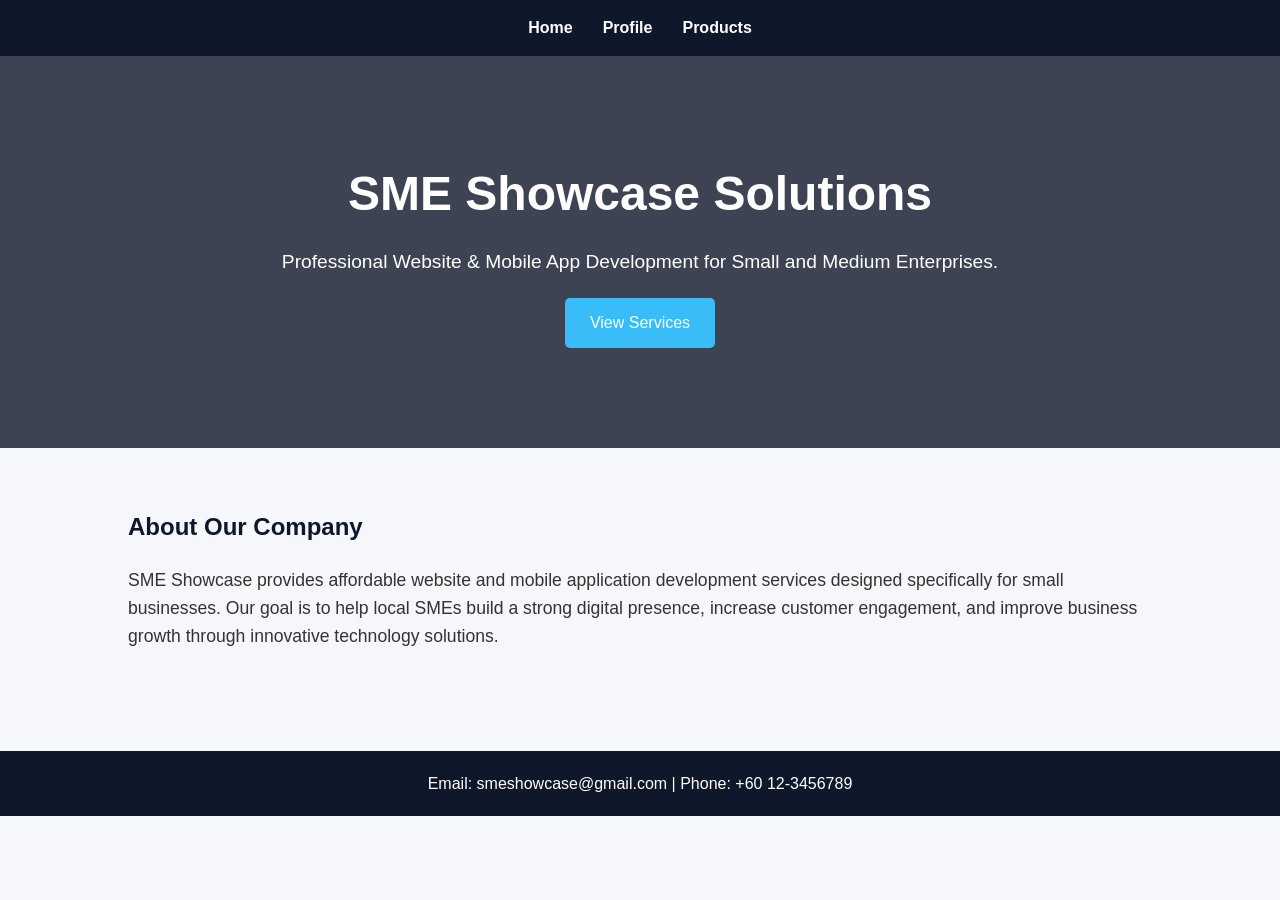
==== index.html @ 8bab9597 "Add files via upload" ====
<!DOCTYPE html>
<html>
<head>
    <title>SME Showcase</title>
    <link rel="stylesheet" href="style.css">
</head>

<body>

<nav>
    <a href="index.html">Home</a>
    <a href="profile.html">Profile</a>
    <a href="products.html">Products</a>
</nav>

<header>
    <h1>SME Showcase Solutions</h1>

    <p>
        Professional Website & Mobile App Development
        for Small and Medium Enterprises.
    </p>

    <a href="products.html" class="btn">
        View Services
    </a>
</header>

<section>
    <h2>About Our Company</h2>

    <p>
        SME Showcase provides affordable website and mobile
        application development services designed specifically
        for small businesses. Our goal is to help local SMEs
        build a strong digital presence, increase customer
        engagement, and improve business growth through
        innovative technology solutions.
    </p>
</section>

<footer>
    <p>Email: smeshowcase@gmail.com | Phone: +60 12-3456789</p>
</footer>

</body>
</html>
---- style.css ----
/* General */
*{
    margin:0;
    padding:0;
    box-sizing:border-box;
}

body{
    font-family:'Segoe UI', Tahoma, Geneva, Verdana, sans-serif;
    background:#f5f7fa;
    color:#333;
    line-height:1.6;
}

/* Navigation */
nav{
    background:#0f172a;
    padding:15px 50px;
    display:flex;
    justify-content:center;
    gap:30px;
}

nav a{
    color:white;
    text-decoration:none;
    font-weight:bold;
    transition:0.3s;
}

nav a:hover{
    color:#38bdf8;
}

/* Hero Section */
header{
    background:linear-gradient(rgba(15,23,42,0.8),
    rgba(15,23,42,0.8)),
    url('../images/banner.jpg');
    background-size:cover;
    background-position:center;
    color:white;
    text-align:center;
    padding:100px 20px;
}

header h1{
    font-size:3rem;
    margin-bottom:15px;
}

header p{
    font-size:1.2rem;
    margin-bottom:20px;
}

.btn{
    display:inline-block;
    background:#38bdf8;
    color:white;
    padding:12px 25px;
    text-decoration:none;
    border-radius:5px;
    transition:0.3s;
}

.btn:hover{
    background:#0284c7;
}

/* Content Section */
section{
    padding:60px 10%;
}

section h2{
    margin-bottom:20px;
    color:#0f172a;
}

section p{
    font-size:1.1rem;
}

/* Product Cards */
.products-container{
    display:flex;
    justify-content:center;
    gap:30px;
    flex-wrap:wrap;
    padding:40px;
}

.product{
    background:white;
    width:300px;
    border-radius:10px;
    overflow:hidden;
    box-shadow:0 5px 15px rgba(0,0,0,0.1);
    transition:0.3s;
}

.product:hover{
    transform:translateY(-10px);
}

.product img{
    width:100%;
    height:200px;
    object-fit:cover;
}

.product-content{
    padding:20px;
}

.product h3{
    margin-bottom:10px;
}

.price{
    color:#0284c7;
    font-size:1.4rem;
    font-weight:bold;
}

/* Profile */
.profile-container{
    max-width:800px;
    margin:auto;
    text-align:center;
    padding:50px 20px;
}

.profile-container img{
    width:220px;
    border-radius:50%;
    margin-bottom:20px;
    border:5px solid #38bdf8;
}

.profile-container h2{
    margin-bottom:15px;
}

/* Footer */
footer{
    background:#0f172a;
    color:white;
    text-align:center;
    padding:20px;
    margin-top:40px;
}

/* Responsive */
@media(max-width:768px){

    nav{
        flex-direction:column;
        align-items:center;
    }

    header h1{
        font-size:2rem;
    }

    .products-container{
        flex-direction:column;
        align-items:center;
    }
}
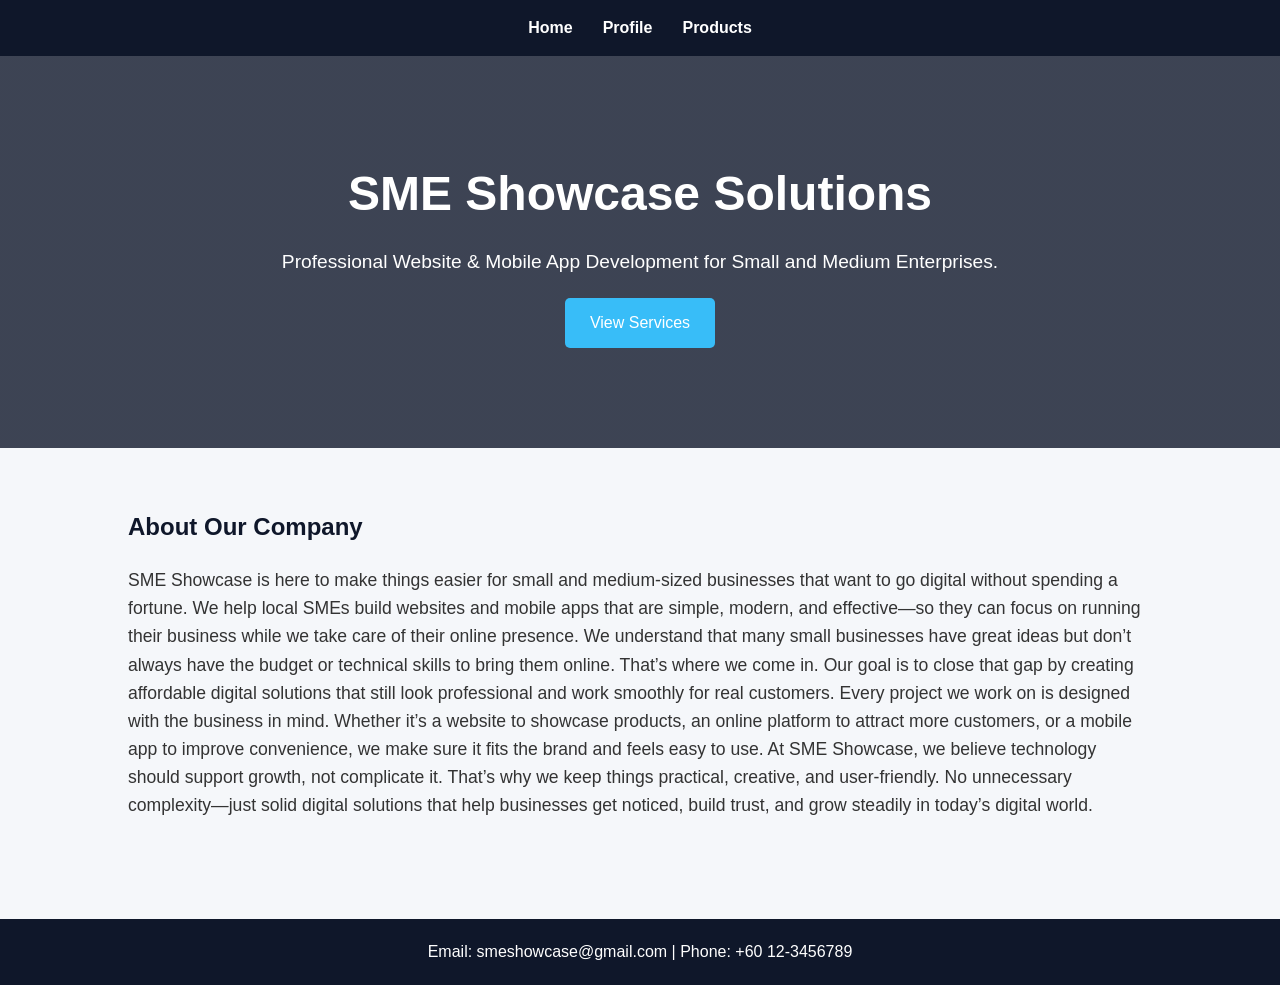
==== commit 3c2cd890: "Update index.html" ====
--- a/index.html
+++ b/index.html
@@ -30,12 +30,13 @@
     <h2>About Our Company</h2>
 
     <p>
-        SME Showcase provides affordable website and mobile
-        application development services designed specifically
-        for small businesses. Our goal is to help local SMEs
-        build a strong digital presence, increase customer
-        engagement, and improve business growth through
-        innovative technology solutions.
+        SME Showcase is here to make things easier for small and medium-sized businesses that want to go digital without spending a fortune. We help local SMEs build websites and mobile apps that are simple, modern, and effective—so they can focus on running their business while we take care of their online presence.
+        
+        We understand that many small businesses have great ideas but don’t always have the budget or technical skills to bring them online. That’s where we come in. Our goal is to close that gap by creating affordable digital solutions that still look professional and work smoothly for real customers.
+        
+        Every project we work on is designed with the business in mind. Whether it’s a website to showcase products, an online platform to attract more customers, or a mobile app to improve convenience, we make sure it fits the brand and feels easy to use.
+        
+        At SME Showcase, we believe technology should support growth, not complicate it. That’s why we keep things practical, creative, and user-friendly. No unnecessary complexity—just solid digital solutions that help businesses get noticed, build trust, and grow steadily in today’s digital world.
     </p>
 </section>
 
@@ -44,4 +45,4 @@
 </footer>
 
 </body>
-</html>+</html>
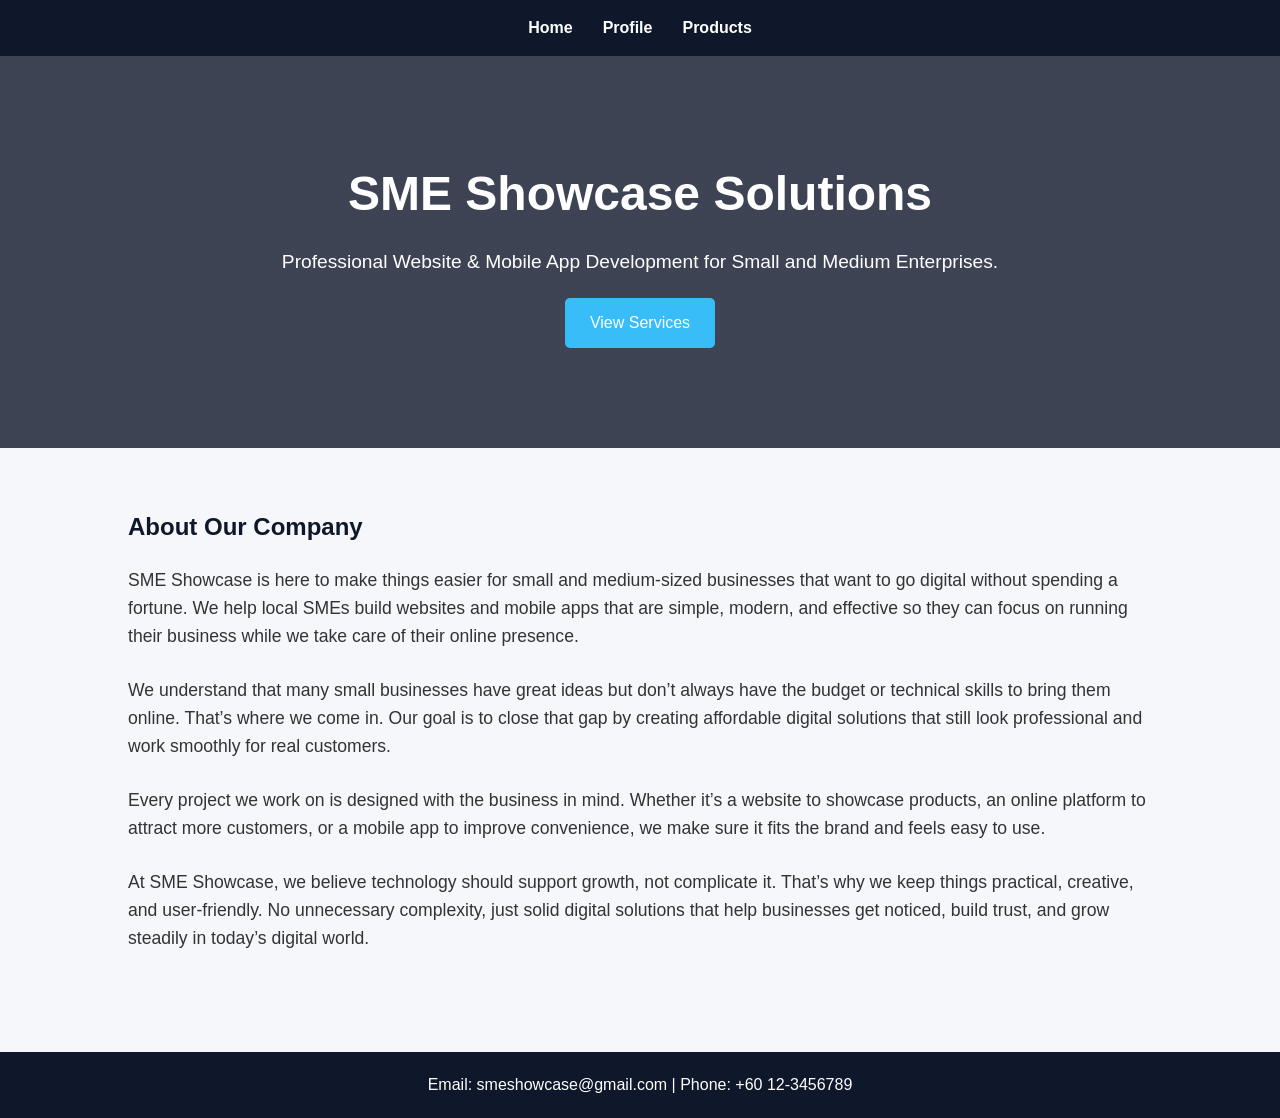
==== commit 957bf486: "Update index.html" ====
--- a/index.html
+++ b/index.html
@@ -30,14 +30,21 @@
     <h2>About Our Company</h2>
 
     <p>
-        SME Showcase is here to make things easier for small and medium-sized businesses that want to go digital without spending a fortune. We help local SMEs build websites and mobile apps that are simple, modern, and effective—so they can focus on running their business while we take care of their online presence.
-        
+        SME Showcase is here to make things easier for small and medium-sized businesses that want to go digital without spending a fortune. We help local SMEs build websites and mobile apps that are simple, modern, and effective so they can focus on running their business while we take care of their online presence.
+    </p>
+    <br>
+    <p>
         We understand that many small businesses have great ideas but don’t always have the budget or technical skills to bring them online. That’s where we come in. Our goal is to close that gap by creating affordable digital solutions that still look professional and work smoothly for real customers.
-        
+    </p>
+    <br>
+    <p>
         Every project we work on is designed with the business in mind. Whether it’s a website to showcase products, an online platform to attract more customers, or a mobile app to improve convenience, we make sure it fits the brand and feels easy to use.
-        
-        At SME Showcase, we believe technology should support growth, not complicate it. That’s why we keep things practical, creative, and user-friendly. No unnecessary complexity—just solid digital solutions that help businesses get noticed, build trust, and grow steadily in today’s digital world.
     </p>
+    <br>
+    <p>
+        At SME Showcase, we believe technology should support growth, not complicate it. That’s why we keep things practical, creative, and user-friendly. No unnecessary complexity, just solid digital solutions that help businesses get noticed, build trust, and grow steadily in today’s digital world.
+    </p>
+    
 </section>
 
 <footer>
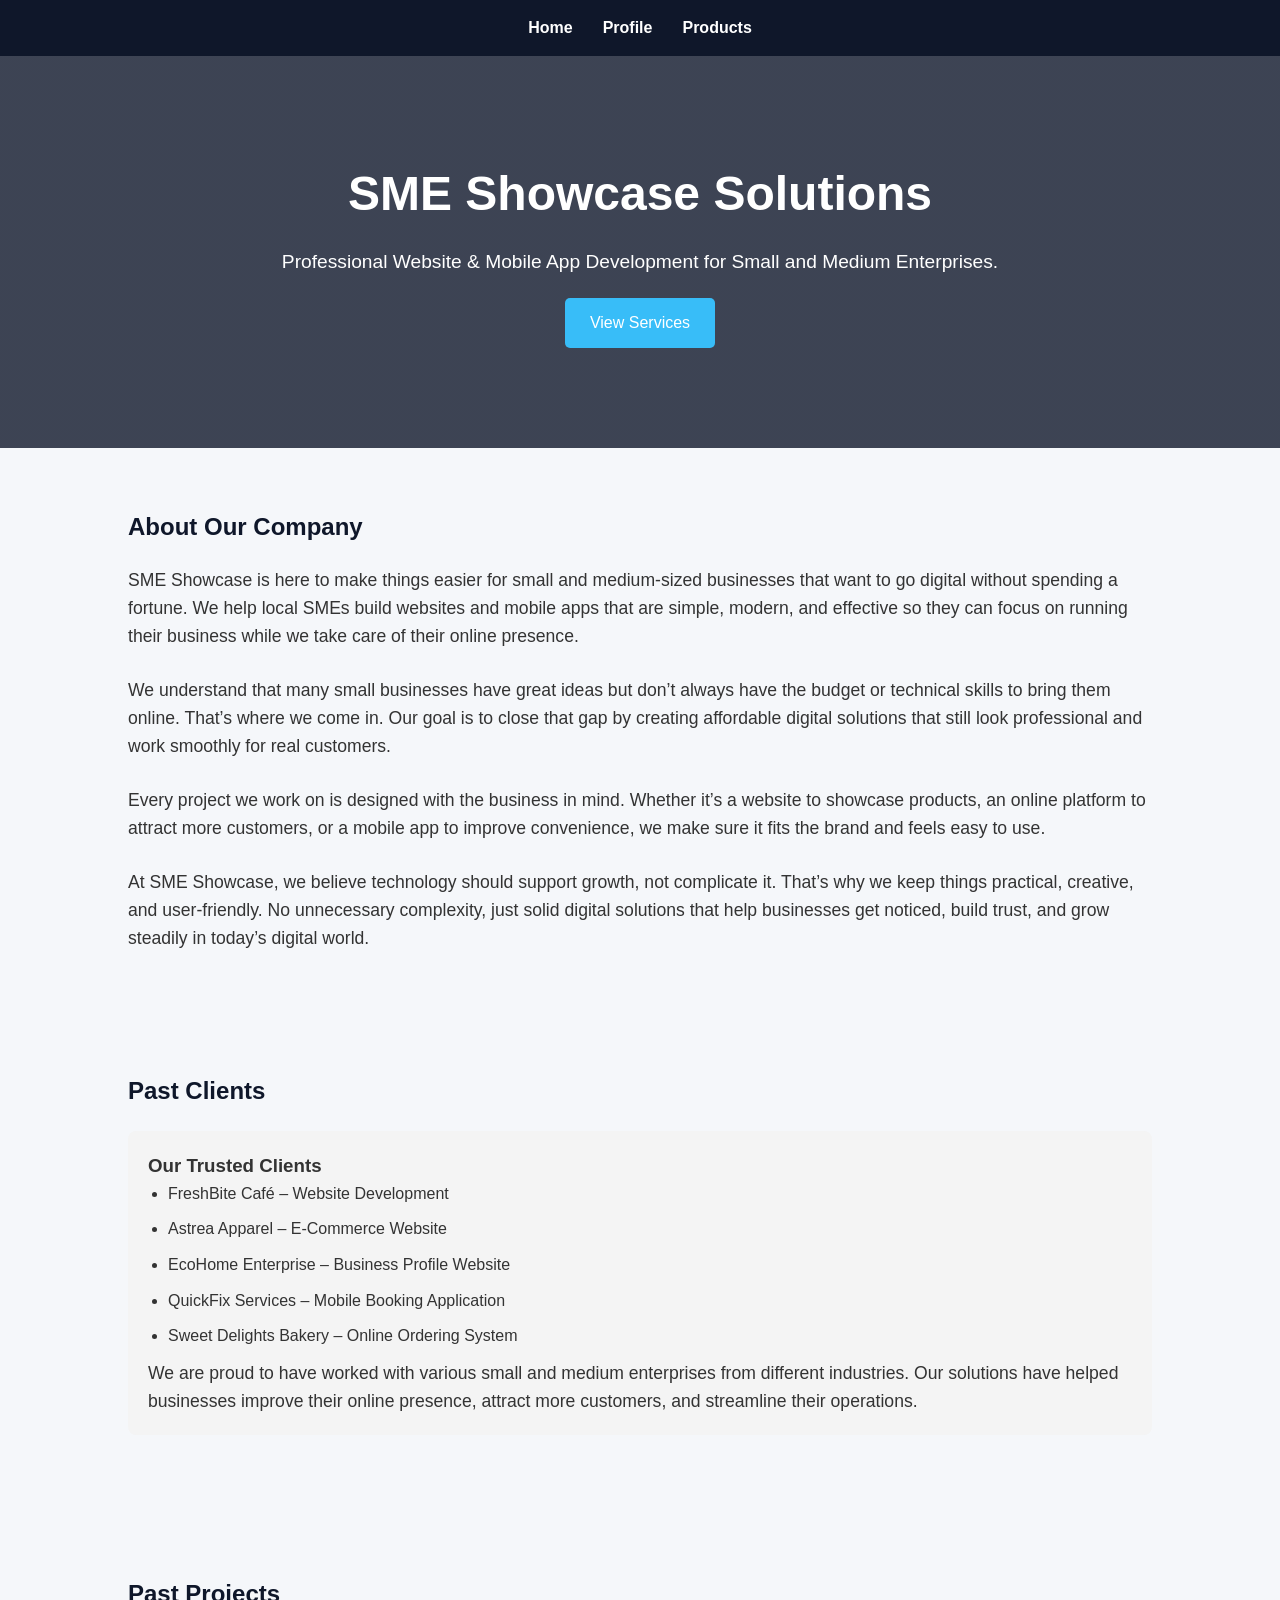
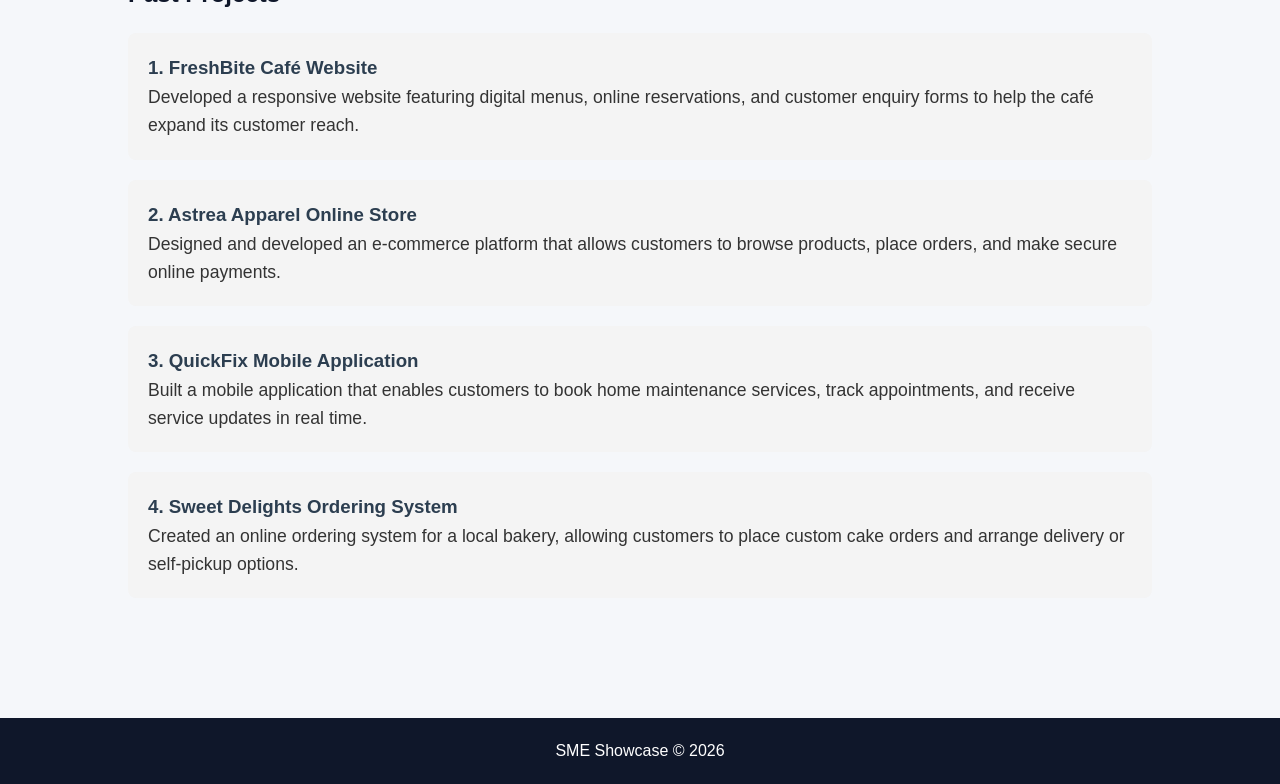
==== commit 482630fd: "Add files via upload" ====
--- a/index.html
+++ b/index.html
@@ -44,12 +44,70 @@
     <p>
         At SME Showcase, we believe technology should support growth, not complicate it. That’s why we keep things practical, creative, and user-friendly. No unnecessary complexity, just solid digital solutions that help businesses get noticed, build trust, and grow steadily in today’s digital world.
     </p>
-    
+
+</section>
+<section>
+    <h2>Past Clients</h2>
+
+    <div class="client-list">
+        <h3>Our Trusted Clients</h3>
+
+        <ul>
+            <li>FreshBite Café – Website Development</li>
+            <li>Astrea Apparel – E-Commerce Website</li>
+            <li>EcoHome Enterprise – Business Profile Website</li>
+            <li>QuickFix Services – Mobile Booking Application</li>
+            <li>Sweet Delights Bakery – Online Ordering System</li>
+        </ul>
+
+        <p>
+            We are proud to have worked with various small and medium enterprises from different industries. Our solutions have helped businesses improve their online presence, attract more customers, and streamline their operations.
+        </p>
+    </div>
 </section>
 
+<section>
+    <h2>Past Projects</h2>
+
+    <div class="project">
+        <h3>1. FreshBite Café Website</h3>
+        <p>
+            Developed a responsive website featuring digital menus,
+            online reservations, and customer enquiry forms to help
+            the café expand its customer reach.
+        </p>
+    </div>
+
+    <div class="project">
+        <h3>2. Astrea Apparel Online Store</h3>
+        <p>
+            Designed and developed an e-commerce platform that allows
+            customers to browse products, place orders, and make secure
+            online payments.
+        </p>
+    </div>
+
+    <div class="project">
+        <h3>3. QuickFix Mobile Application</h3>
+        <p>
+            Built a mobile application that enables customers to book
+            home maintenance services, track appointments, and receive
+            service updates in real time.
+        </p>
+    </div>
+
+    <div class="project">
+        <h3>4. Sweet Delights Ordering System</h3>
+        <p>
+            Created an online ordering system for a local bakery,
+            allowing customers to place custom cake orders and arrange
+            delivery or self-pickup options.
+        </p>
+    </div>
+</section>
 <footer>
-    <p>Email: smeshowcase@gmail.com | Phone: +60 12-3456789</p>
+    <p>SME Showcase © 2026</p>
 </footer>
 
 </body>
-</html>
+</html>
--- a/style.css
+++ b/style.css
@@ -32,7 +32,6 @@
     color:#38bdf8;
 }
 
-/* Hero Section */
 header{
     background:linear-gradient(rgba(15,23,42,0.8),
     rgba(15,23,42,0.8)),
@@ -80,6 +79,26 @@
 
 section p{
     font-size:1.1rem;
+}
+
+.client-list,
+.project {
+    background-color: #f4f4f4;
+    padding: 20px;
+    margin: 20px 0;
+    border-radius: 8px;
+}
+
+.client-list ul {
+    padding-left: 20px;
+}
+
+.client-list li {
+    margin-bottom: 10px;
+}
+
+.project h3 {
+    color: #2c3e50;
 }
 
 /* Product Cards */
@@ -143,6 +162,53 @@
     margin-bottom:15px;
 }
 
+.contact-section {
+    width: 80%;
+    max-width: 700px;
+    margin: 50px auto;
+    padding: 30px;
+    background-color: #f4f4f4;
+    border-radius: 10px;
+    text-align: center;
+}
+
+.contact-form {
+    display: flex;
+    flex-direction: column;
+    text-align: left;
+    margin-top: 20px;
+}
+
+.contact-form label {
+    margin-top: 15px;
+    margin-bottom: 5px;
+    font-weight: bold;
+}
+
+.contact-form input,
+.contact-form select,
+.contact-form textarea {
+    padding: 10px;
+    border: 1px solid #ccc;
+    border-radius: 5px;
+    font-size: 16px;
+}
+
+.contact-form button {
+    margin-top: 20px;
+    padding: 12px;
+    border: none;
+    background-color: #2c3e50;
+    color: white;
+    font-size: 16px;
+    border-radius: 5px;
+    cursor: pointer;
+}
+
+.contact-form button:hover {
+    opacity: 0.9;
+}
+
 /* Footer */
 footer{
     background:#0f172a;
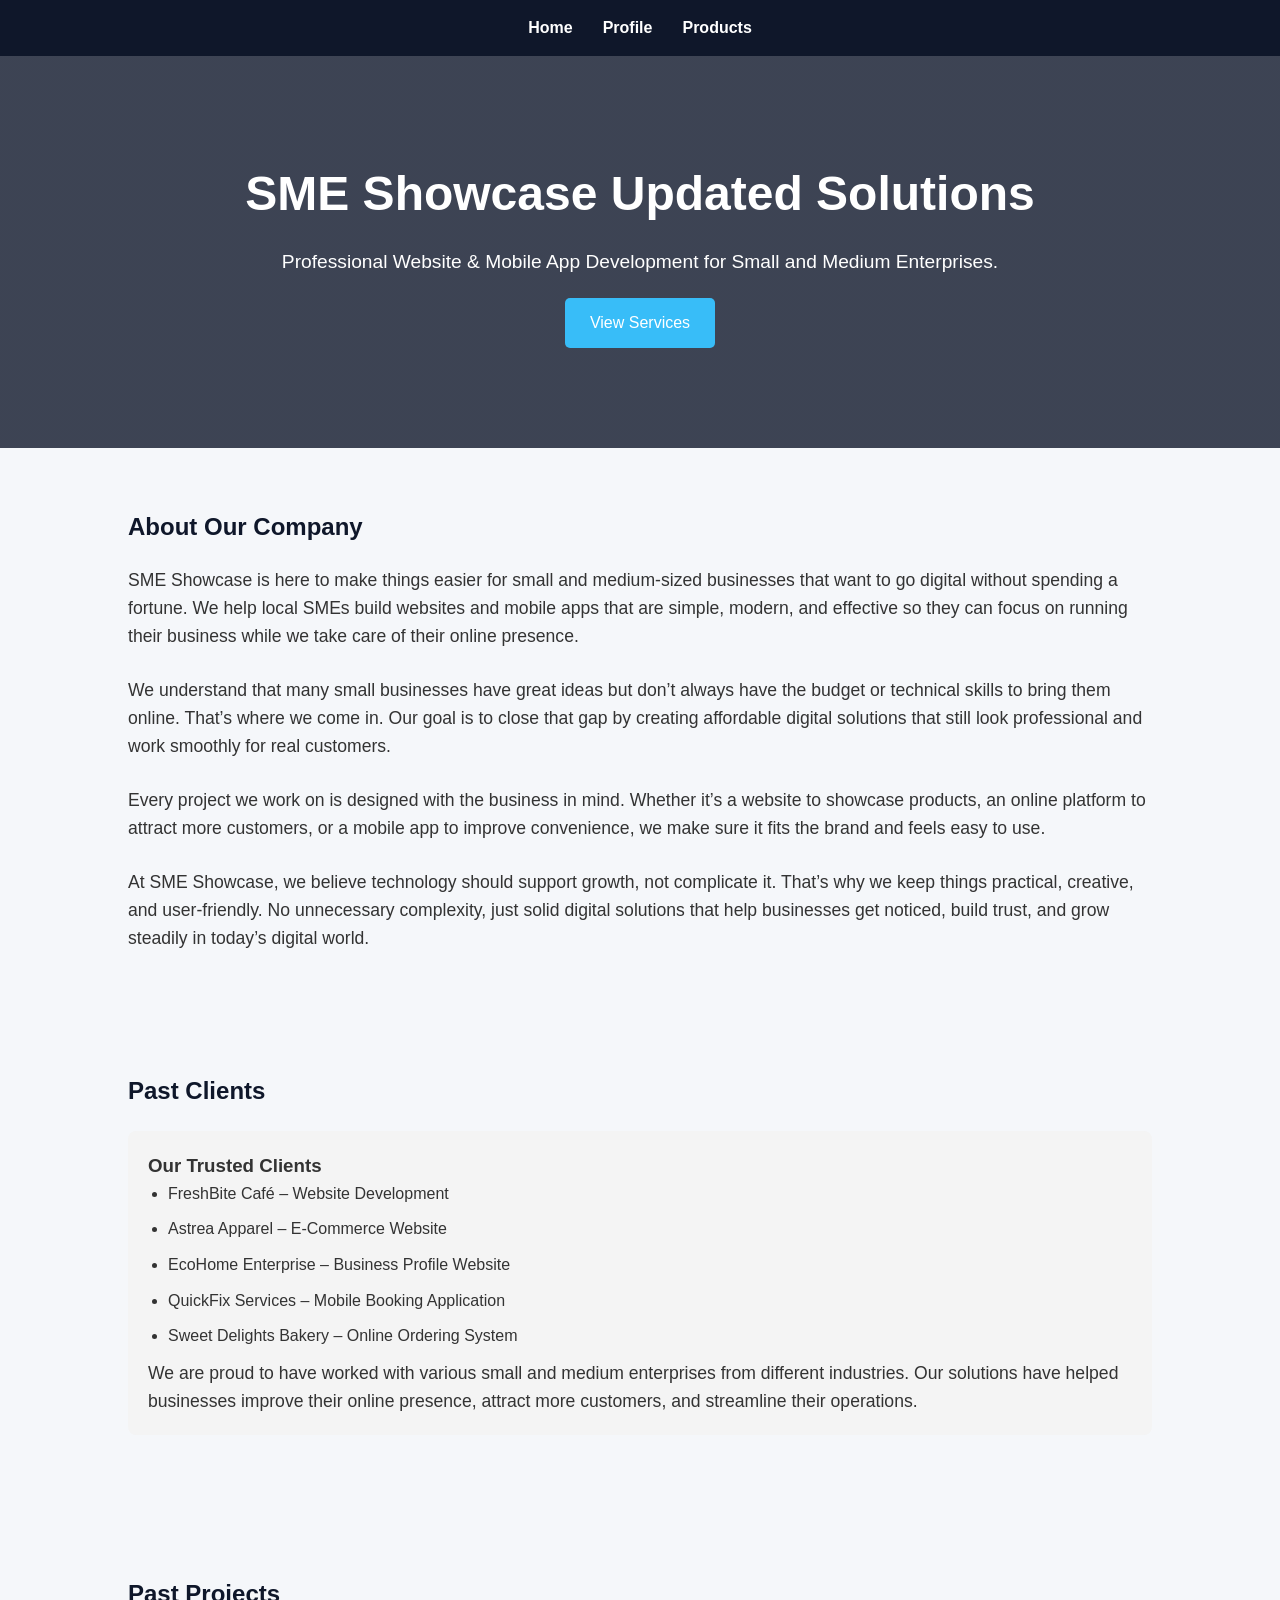
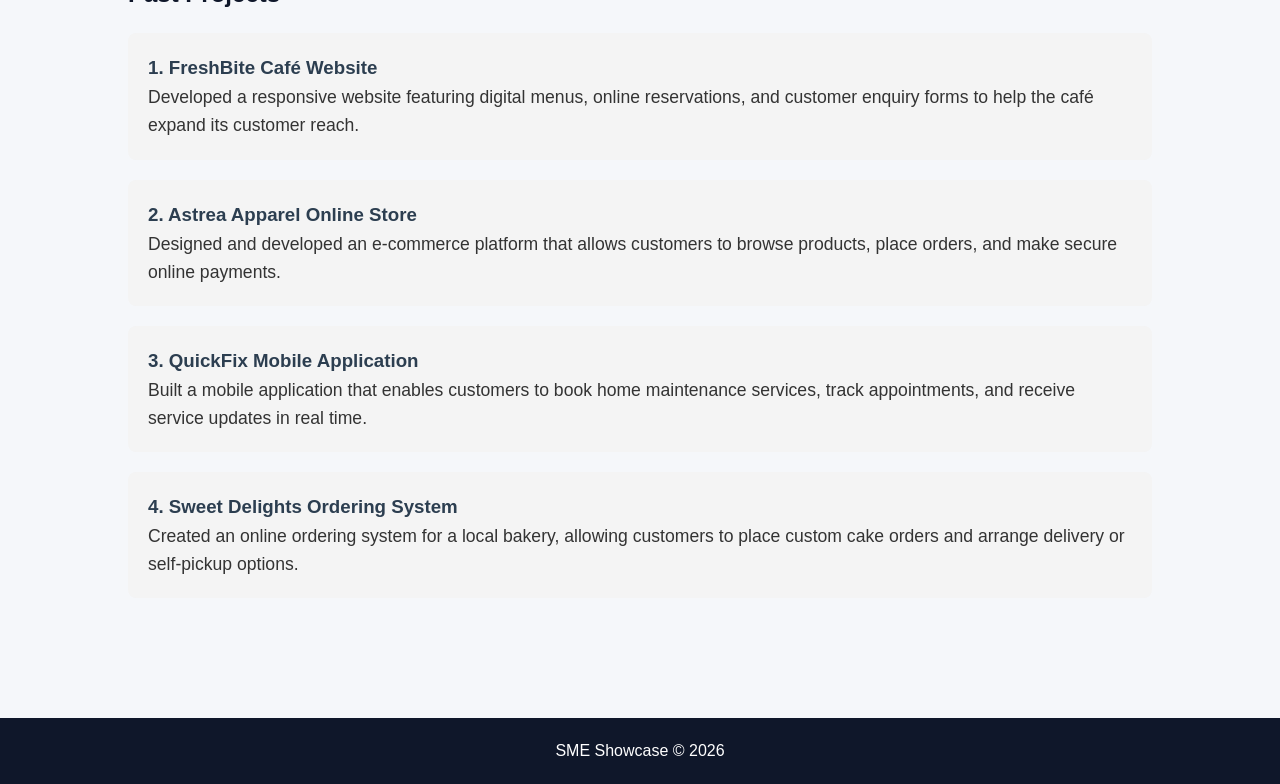
==== commit 4563c53e: "Update index.html" ====
--- a/index.html
+++ b/index.html
@@ -14,7 +14,7 @@
 </nav>
 
 <header>
-    <h1>SME Showcase Solutions</h1>
+    <h1>SME Showcase Updated Solutions</h1>
 
     <p>
         Professional Website & Mobile App Development
@@ -110,4 +110,4 @@
 </footer>
 
 </body>
-</html>+</html>
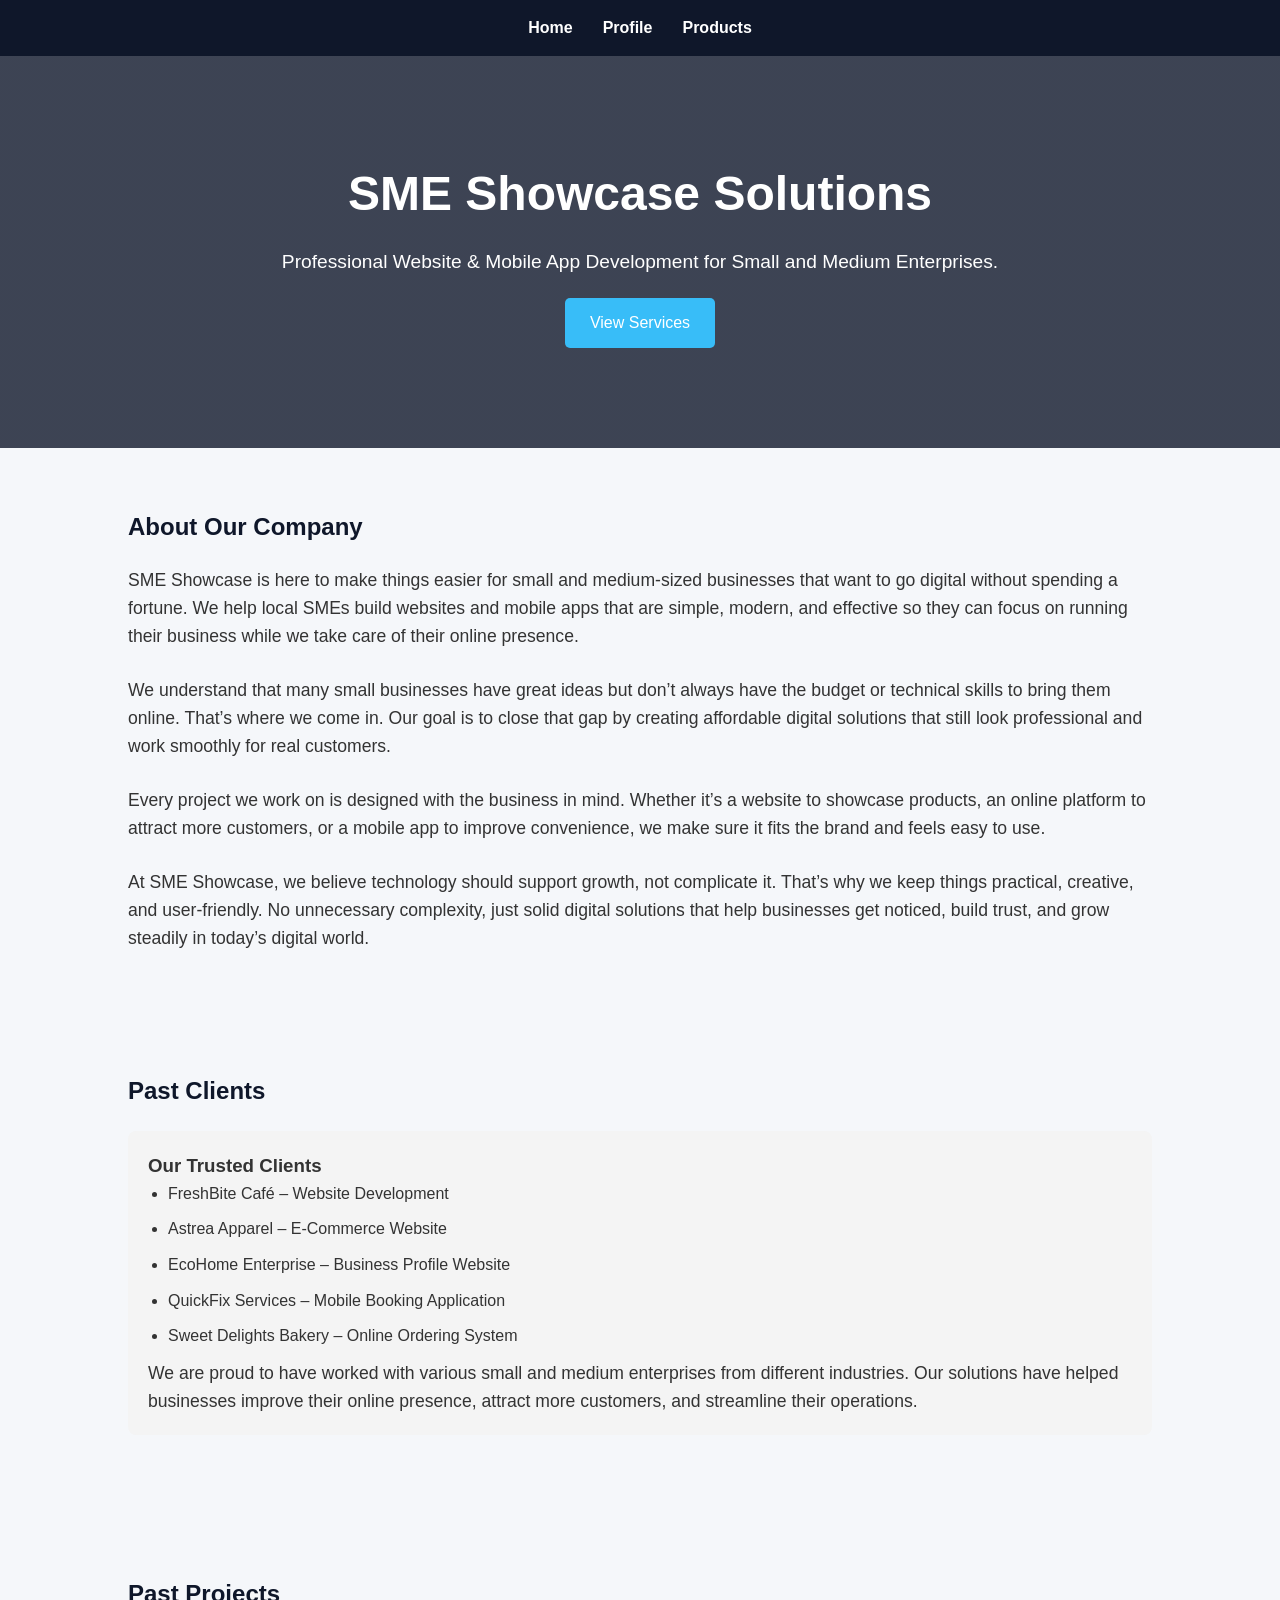
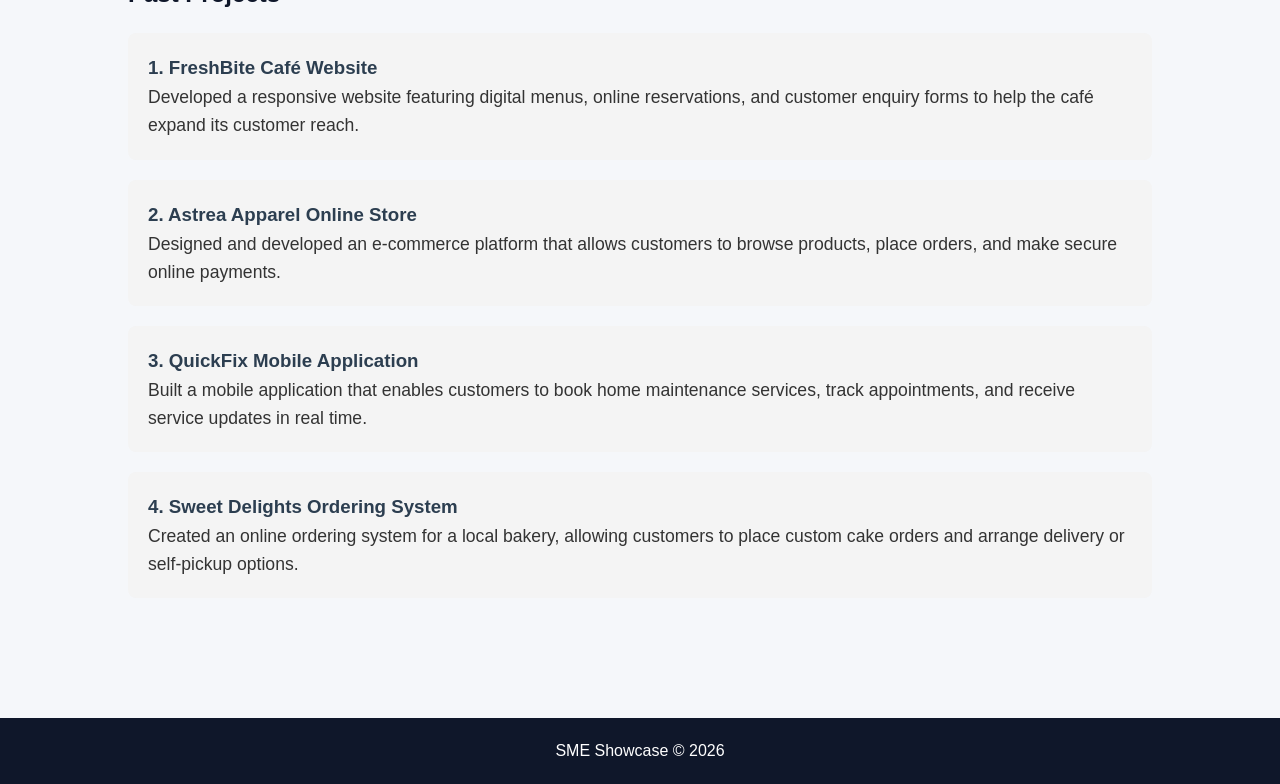
==== commit eb3b6064: "Update index.html" ====
--- a/index.html
+++ b/index.html
@@ -14,7 +14,7 @@
 </nav>
 
 <header>
-    <h1>SME Showcase Updated Solutions</h1>
+    <h1>SME Showcase Solutions</h1>
 
     <p>
         Professional Website & Mobile App Development
